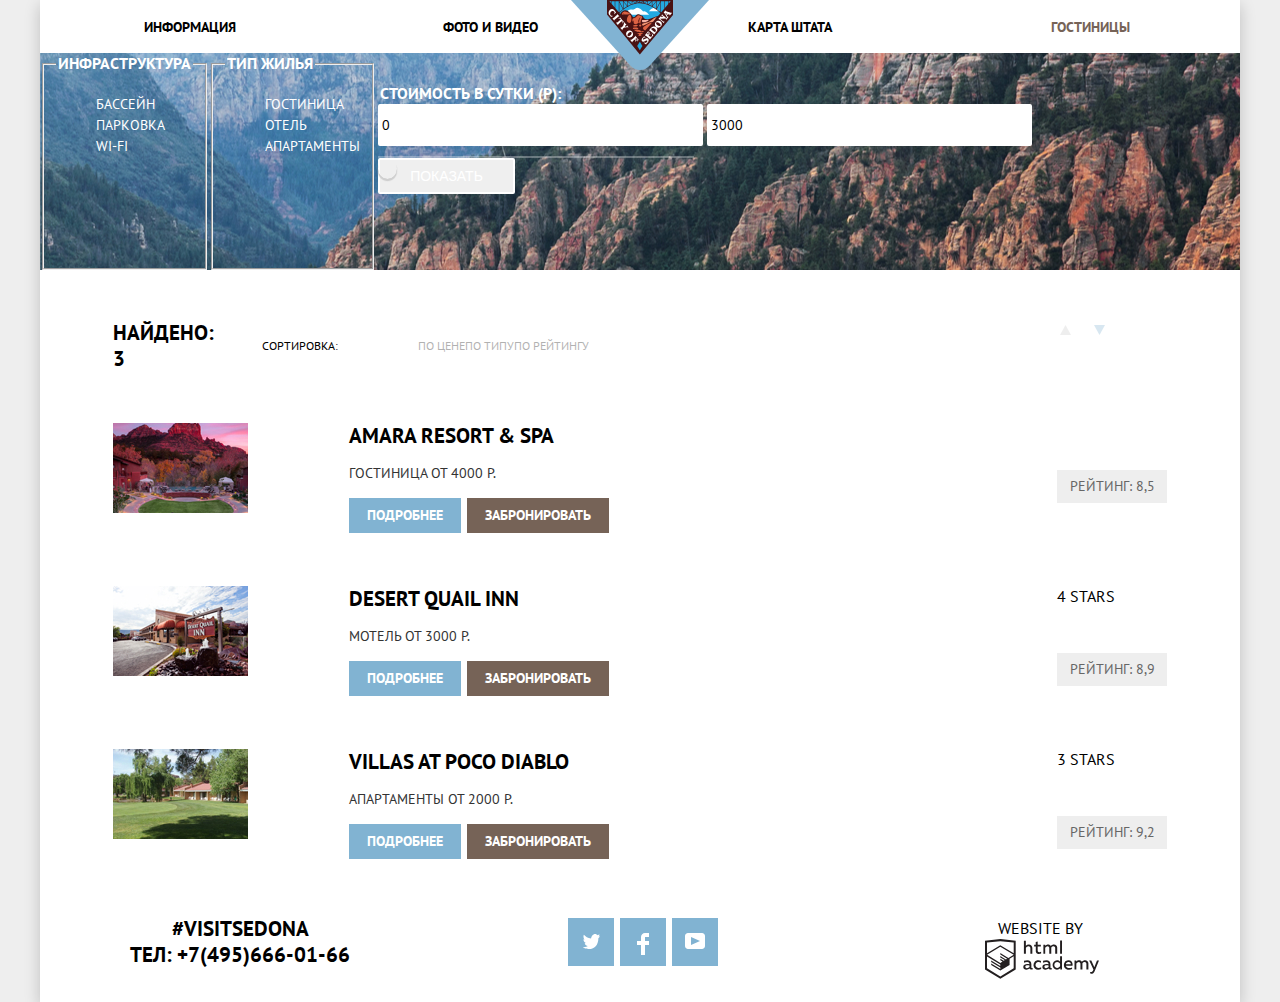
==== Catalog.html @ a042724f "изменения" ====
<!DOCTYPE html>
<html lang="ru" class="page">
  <head>
    <meta charset="utf-8">
    <title>HTML Academy: Седона</title>
    <link rel="stylesheet" href="https://fonts.googleapis.com/css2?family=PT+Sans:wght@400;700&;display=swap">
    <link rel="stylesheet" href="normalize.css">
    <link rel="stylesheet" href="css\style.css">
  </head>
  <body class="page-body">
    <div class="main-wrapper">
  <header class="main-header">
      <nav class="main-nav">
          <a href="index.html" class="main-header-logo">
              <img src="img/logos.svg" alt="Логотип городка Седона">
          </a>
          <ul class="site-nav">
              <li><a href="blank.html">Информация</a></li>
              <li><a href="blank.html">Фото и видео</a></li>
              <li><a href="blank.html">Карта штата</a></li>
              <li class="nav-active"><a href="blank.html">Гостиницы</a></li>
          </ul> 
      </nav>
  </header>
    <section>
        <h2 class="visually-hidden">Фильтр жилья</h2>
        <form class="filter" method="get" action="#">
        <fieldset>
            <legend>ИНФРАСТРУКТУРА</legend>
            <ul>
                <li class="filter-option filter-checkbox">
                    <input class="visually-hidden filter-input-checkbox filter-input" type="checkbox" name="pool" id="filter-pool" checked>
                    <label for="filter-pool">БАССЕЙН</label>
                </li>
                <li class="filter-option filter-checkbox">
                    <input class="visually-hidden filter-input-checkbox filter-input" type="checkbox" name="parking" id="filter-parking">
                    <label for="filter-parking">ПАРКОВКА</label>
                </li>
                <li class="filter-option filter-checkbox">
                    <input class="visually-hidden filter-input-checkbox filter-input" type="checkbox" name="wi-fi" id="filter-wi-fi">
                    <label for="filter-wi-fi">WI-FI</label>
                </li>
            </ul>
        </fieldset>
        <fieldset>  
            <legend>ТИП ЖИЛЬЯ</legend>
            <ul>
                <li class="filter-option filter-checkbox">
                    <input class="visually-hidden filter-input-checkbox filter-input" type="checkbox" name="inn" id="filter-inn" checked>
                    <label for="filter-inn">ГОСТИНИЦА</label>
                </li>
                <li class="filter-option filter-checkbox">
                    <input class="visually-hidden filter-input-checkbox filter-input" type="checkbox" name="hotel" id="filter-hotel" checked>
                    <label for="filter-hotel">ОТЕЛЬ</label>
                </li>
                <li class="filter-option filter-checkbox">
                    <input class="visually-hidden filter-input-checkbox filter-input" type="checkbox" name="apartment" id="filter-apartment" checked>
                    <label for="filter-apartment">АПАРТАМЕНТЫ</label>
                </li>
            </ul>
        </fieldset> 
        <fieldset class="filter-item">
            <legend>СТОИМОСТЬ В СУТКИ (Р):</legend>
            <div class="range-filter">
                <div class="price-controls">
                    <label class="min-price">
                         <input type="number" name="min-price" value="0">
                      </label>
                      <label class="max-price">
                         <input type="number" name="max-price" value="3000">
                      </label>
                </div>
                <div class="range-controls">
                    <div class="scale">
                        <div class="bar"></div>
                      </div>
                      <div class="toggle toggle-min" tabindex="0"></div>
                      <div class="toggle toggle-max" tabindex="0"></div>
                </div>
                <button type="button" class="show-button">Показать</button>
            </div>
        </fieldset> 
    </form>
    </section>
    <section class="catalog-section">
        <h2 class="visually-hidden">Список гостиниц</h2>
        <div class="sorted-header">
        <p class="result">Найдено: 3</p>
        <p class="sorted">Сортировка:</p>
            <div class="sorted-by"> 
                <ul>
                    <li class="sorted-active"><a href="#">По цене</a></li>
                    <li><a href="#">По типу</a></li>
                    <li><a href="#">По рейтингу</a></li>
                </ul>
            <div class="up-and-down">
                <a class="up" href="#">Стрелка вверх</a>
                <a class="down" href="#">Стрелка вниз</a>
            </div>
        </div>
    </div>
        <ul class="hotel-list">
            <li class="hotel-list-grid">
                <img src="img\amara.jpg" width="135" height="90" alt="Amara resort & SPA">
            <div class="search-result">
                <h3 class="hotel-name"><a href="hotels.html">Amara resort & SPA</a></h3>
                <p class="price">Гостиница от 4000 р.</p>
                <div class="more-book-buttons">
                <a class="more" href="#">Подробнее</a>
                <a class="book" href="#">Забронировать</a>
            </div>
            </div>
            <div class="raiting-flex">
                <div class="raiting-stars">
                    <span class="star"></span>
                    <span class="star"></span>
                    <span class="star"></span>
                    <span class="star"></span>
                    <span class="star"></span>
                </div>
                <p class="raiting">Рейтинг: 8,5</p>
            </div>
            </li>
            <li class="hotel-list-grid">
                <img class="img-of-hotel" src="img\desert.jpg" width="135" height="90" alt="Desert quail inn">
            <div class="search-result">
                <h3 class="hotel-name"><a href="hotels.html">Desert quail inn</a></h3>
                <p class="price">Мотель от 3000 р.</p>
                <div class="more-book-buttons">
                <a class="more" href="#">Подробнее</a>
                <a class="book" href="#">Забронировать</a>
            </div>
            </div>
            <div class="raiting-flex">
                <span>4 stars</span>
                <p class="raiting">Рейтинг: 8,9</p>
            </div>
            </li>
            <li class="hotel-list-grid">
                <img src="img\villas.jpg" width="135" height="90" alt="Villas at poco diablo">
            <div class="search-result">
                <h3 class="hotel-name"><a href="hotels.html">Villas at poco diablo</a></h3>
                <p class="price">Апартаменты от 2000 р.</p>
                <div class="more-book-buttons">
                <a class="more" href="#">Подробнее</a>
                <a class="book" href="#">Забронировать</a>
                </div>
            </div>
            
            <div class="raiting-flex">
                <span>3 stars</span>
                <p class="raiting">Рейтинг: 9,2</p>
            </div>
        </li>
        </ul>
    </section>
    <footer class="main-footer">
        <section class="footer-contacts">
            <p>#VISITSEDONA<br>
                ТЕЛ: <a href="tel:+74956660166">+7(495)666-01-66</a>
            </p>
        </section>
        <section class="footer-social">
            <ul class="social">
                <li class="social-icon">
                    <a class="social-button" href="#">
                        <span class="visually-hidden">Твиттер</span>
                        <svg width="17" height="17" viewBox="0 0 17 17" fill="none" xmlns="http://www.w3.org/2000/svg">
                            <path d="M10.95 1.14409C12.635 0.648089 13.934 1.41409 14.527 2.32309C15.2 2.09209 15.858 1.84209 16.538 1.61509C16.5249 2.30145 16.2117 2.94761 15.681 3.38309C16.366 3.55309 16.985 2.89209 16.985 2.89209C16.816 3.89209 15.979 4.68009 15.422 4.91609C15.191 11.6661 12.247 16.1331 5.34498 15.9981H4.89898C4.48898 15.9981 0.734977 15.5381 0.000976562 14.1111C2.27198 14.3071 3.89398 13.6891 4.69398 12.9341C3.73398 12.6341 2.01498 12.4571 1.71498 9.98409C2.06398 10.0901 2.27898 10.2121 2.90498 10.1031C1.70498 9.24709 0.373977 8.53009 0.447977 6.33009C0.732977 6.65809 1.51498 6.86609 1.78798 6.80209C1.08498 6.56109 -0.182023 3.44209 0.893977 1.85009C2.71198 3.70409 4.62898 5.45609 8.04598 5.62309C8.25398 3.33009 9.18298 1.79309 10.95 1.14409Z" fill="white"/>
                        </svg>
                    </a>
                </li>
                <li class="social-icon">
                    <a class="social-button" href="#">
                        <span class="visually-hidden">Фейсбук</span>
                        <svg width="12" height="22" viewBox="0 0 12 22" fill="none" xmlns="http://www.w3.org/2000/svg">
                            <path d="M12 4V0H8C5.79086 0 4 1.79086 4 4V8H0V12H4V22H8V12H12V8H8V4H12Z" fill="white"/>
                        </svg>
                    </a>
                </li>
                <li class="social-icon">
                    <a class="social-button" href="#">
                        <span class="visually-hidden">Ютуб</span>
                        <svg width="20" height="16" viewBox="0 0 20 16" fill="none" xmlns="http://www.w3.org/2000/svg">
                            <path fill-rule="evenodd" clip-rule="evenodd" d="M3 0H17C18.65 0 20 1.35 20 3V13C20 14.65 18.65 16 17 16H3C1.35 16 0 14.65 0 13V3C0 1.35 1.35 0 3 0ZM6.027 4.002V11.998L15.014 8L6.027 4.002Z" fill="white"/>
                        </svg>                            
                    </a>
                </li>
            </ul>
        </section>
        <section>
            <p class="footer-copyright">
                <div class="copyright-text">WEBSITE BY</div>
                <a class="copyright-button" href="https://htmlacademy.ru/intensive/htmlcss">
                    <span class="visually-hidden">HTML Academy</span>
                    <svg width="115" height="41" viewBox="0 0 115 41" fill="none" xmlns="http://www.w3.org/2000/svg">
                        <path fill-rule="evenodd" clip-rule="evenodd" d="M15.5197 1.05737H15.3509L0 2.71895V31.4945L15.3509 40.8382L30.7018 31.4945V2.71895L15.5197 1.05737ZM77.0183 2.62185H75.0876V15.7311H77.0183V2.62185ZM40.8619 2.63264V7.76843C41.6131 6.9864 42.6386 6.5436 43.7105 6.53843C44.6823 6.47908 45.6329 6.84495 46.3253 7.54479C47.0177 8.24462 47.3866 9.21244 47.3399 10.2068V15.7634H45.367V10.4658C45.4231 9.94897 45.2754 9.43059 44.9566 9.02553C44.6377 8.62047 44.174 8.36218 43.6683 8.3079H43.3518C42.3456 8.36979 41.4321 8.9295 40.9041 9.80764V15.7634H38.8995V2.63264H40.8619ZM77.0183 31.4837H75.2775V30.0595C74.4828 31.1353 73.23 31.7538 71.9119 31.7211C69.4751 31.5528 67.5825 29.4822 67.5825 26.9845C67.5825 24.4867 69.4751 22.4162 71.9119 22.2479C73.1195 22.2052 74.2818 22.7203 75.0771 23.6505V18.3205H77.0183V31.4837ZM47.0656 30.0595C47.263 30.0515 47.4583 30.0152 47.6459 29.9516V31.3866C47.2482 31.5404 46.826 31.6172 46.4009 31.6132C45.6482 31.6769 44.9394 31.2429 44.639 30.5342C43.7036 31.31 42.5302 31.7227 41.3261 31.6995C39.733 31.6995 38.256 30.804 38.256 28.9482C38.256 26.65 40.3661 25.9379 42.1702 25.9379C42.9402 25.9505 43.707 26.0408 44.4596 26.2076V25.884C44.4596 24.805 43.6578 23.9742 42.1491 23.9742C41.0585 23.9764 39.9804 24.2116 38.9839 24.6647V22.8305C40.0678 22.451 41.204 22.2506 42.3495 22.2371C44.8394 22.2371 46.3693 23.4455 46.3693 26.1753V29.4121C46.3546 29.5668 46.401 29.721 46.4981 29.8406C46.5951 29.9601 46.7349 30.035 46.8862 30.0487H47.0656V30.0595ZM40.2711 28.8403C40.298 29.229 40.4761 29.5905 40.7655 29.844C41.055 30.0974 41.4317 30.2217 41.8115 30.189H41.9275C42.8819 30.1906 43.7973 29.8022 44.4702 29.11V27.5779C43.842 27.4414 43.2026 27.3655 42.5605 27.3513C41.5055 27.3513 40.2817 27.7074 40.2817 28.8403H40.2711ZM56.0229 22.9384C55.1962 22.4632 54.2596 22.2246 53.3115 22.2479H52.9422C51.7332 22.2873 50.5891 22.8166 49.7619 23.7192C48.9347 24.6218 48.4923 25.8236 48.5321 27.06V27.5024C48.6957 30.0004 50.805 31.8921 53.2482 31.7318C54.2519 31.7555 55.2477 31.5452 56.1601 31.1168V29.2718C55.3769 29.7215 54.4945 29.9591 53.5963 29.9624C52.5199 30.0288 51.4963 29.4793 50.9385 28.5356C50.3806 27.5918 50.3806 26.4095 50.9385 25.4658C51.4963 24.522 52.5199 23.9725 53.5963 24.039C54.461 24.0357 55.3066 24.2989 56.0229 24.7942V22.9384ZM66.1514 30.0595C66.3488 30.0515 66.5441 30.0152 66.7317 29.9516V31.3866C66.334 31.5404 65.9118 31.6172 65.4867 31.6132C64.734 31.6769 64.0252 31.2429 63.7248 30.5342C62.7894 31.31 61.616 31.7227 60.4119 31.6995C58.8188 31.6995 57.3417 30.804 57.3417 28.9482C57.3417 26.65 59.4518 25.9379 61.256 25.9379C62.0259 25.9505 62.7928 26.0408 63.5454 26.2076V25.884C63.5454 24.805 62.7436 23.9742 61.2349 23.9742C60.1443 23.9764 59.0662 24.2116 58.0697 24.6647V22.8305C59.1536 22.451 60.2897 22.2506 61.4353 22.2371C63.9252 22.2371 65.455 23.4455 65.455 26.1753V29.4121C65.4404 29.5668 65.4868 29.721 65.5838 29.8406C65.6809 29.9601 65.8207 30.035 65.972 30.0487H66.1514V30.0595ZM59.855 29.8481C59.5632 29.5943 59.3837 29.2311 59.3569 28.8403H59.378C59.378 27.7074 60.5385 27.3513 61.6569 27.3513C62.299 27.3655 62.9383 27.4414 63.5665 27.5779V29.11C62.8937 29.8022 61.9782 30.1906 61.0239 30.189H60.9078C60.5263 30.2247 60.1469 30.1019 59.855 29.8481ZM69.3271 26.9305C69.3271 25.2859 70.6308 23.9526 72.239 23.9526L72.2601 24.0066C73.4742 24.0066 74.5742 24.7382 75.0665 25.8732V28.0311C74.5856 29.1871 73.4673 29.9296 72.239 29.9084C70.6308 29.9084 69.3271 28.5752 69.3271 26.9305ZM83.3486 22.2479C86.8408 22.2479 88.0541 25.1395 87.4844 27.7397H80.922C81.1436 29.3582 82.6839 30.0163 84.2876 30.0163C85.2509 30.0196 86.2027 29.8021 87.0729 29.3797V31.1061C86.0736 31.5421 84.9939 31.7519 83.9078 31.7211C81.2385 31.7211 78.8963 30.189 78.8963 26.9521C78.8362 25.7502 79.2482 24.5736 80.0408 23.6841C80.8334 22.7945 81.9408 22.2658 83.1165 22.2155H83.3486V22.2479ZM80.8693 26.1753C80.9704 24.8237 82.1216 23.8104 83.4436 23.9095H83.4858C84.1064 23.8531 84.7196 24.08 85.1612 24.5295C85.6028 24.979 85.8275 25.6051 85.7752 26.24H80.8693V26.1753ZM89.489 31.4621V22.4961H91.2298V23.575C91.9777 22.7197 93.041 22.2229 94.1628 22.2047C95.2951 22.1328 96.3712 22.7163 96.9482 23.7153C97.7407 22.8335 98.8477 22.3161 100.018 22.2803C100.952 22.2327 101.859 22.6011 102.507 23.2901C103.154 23.9792 103.478 24.9213 103.394 25.8732V31.4837H101.39V25.9271C101.437 25.4734 101.306 25.0191 101.024 24.6647C100.743 24.3104 100.336 24.0852 99.8917 24.039H99.6174C98.7512 24.0941 97.9525 24.536 97.4335 25.2474V31.4837H95.4289V25.9271C95.4728 25.47 95.3357 25.0139 95.0481 24.6611C94.7606 24.3082 94.3467 24.088 93.8991 24.0497H93.6881C92.7466 24.1344 91.8915 24.6449 91.3564 25.4416V31.5161H89.5312L89.489 31.4621ZM113.977 22.4745H111.972L109.324 29.2718L106.306 22.4853H104.196L108.417 31.5484L108.237 32.0016C107.72 33.3611 107.003 34.0516 106.053 34.0516C105.75 34.0548 105.447 34.0112 105.156 33.9221V35.6161C105.536 35.7125 105.926 35.7632 106.317 35.7671C107.646 35.7671 108.902 35.0226 109.851 32.6813L113.977 22.4745ZM52.689 6.78658V3.54974L50.7266 4.01369V6.73264H49.144V8.49132H50.7899V12.9905C50.7231 13.817 51.0244 14.6301 51.61 15.2038C52.1955 15.7775 53.0028 16.0505 53.8073 15.9468C54.5996 15.9535 55.3875 15.8259 56.139 15.5692V13.8429C55.5727 14.0781 54.9672 14.199 54.356 14.199C53.2165 14.199 52.689 13.8105 52.689 12.6237V8.5129H55.8541V6.78658H52.689ZM58.3862 15.7526V6.75421H60.1376V7.83316C60.8811 6.97655 61.9403 6.476 63.0601 6.45211C64.1624 6.38099 65.2146 6.93142 65.8032 7.88711C66.5958 7.00534 67.7028 6.48794 68.8734 6.45211C69.8138 6.41462 70.7233 6.79859 71.364 7.50353C72.0046 8.20846 72.3126 9.16418 72.2073 10.1205V15.7418H70.2028V10.1853C70.2499 9.73151 70.1184 9.27721 69.8373 8.92287C69.5561 8.56853 69.1485 8.34334 68.7046 8.29711H68.4619C67.5957 8.35228 66.797 8.7942 66.278 9.50553V15.7418H64.2734V10.1853C64.3206 9.73151 64.1891 9.27721 63.9079 8.92287C63.6268 8.56853 63.2191 8.34334 62.7752 8.29711H62.5326C61.5911 8.38181 60.736 8.89229 60.2009 9.68895V15.7634H58.3862V15.7526ZM28.6972 30.3033L28.7078 30.2968L28.6972 30.3184V30.3033ZM28.6972 18.3205V30.3033L15.3509 38.4321L2.00459 30.3184V18.5147L15.2876 26.6068V28.0311L6.18257 22.5284V23.9418L15.3404 29.5632V31.0629L6.19312 25.4955V26.9521L15.3509 32.5734L24.5826 26.9197V20.8129L28.6972 18.3205ZM28.7078 16.7776L25.0362 18.9355L23.3482 20.0145L15.3087 15.0837V16.4971L22.156 20.7266L22.0083 20.8237L20.9532 21.4063L15.2876 17.9537V19.3995L19.761 22.1184L18.706 22.8413L15.3298 20.7913V22.2047L17.5454 23.5426L15.2982 24.9021L2.11009 16.864L15.3087 8.72869L28.7078 16.7776ZM15.2876 7.27211L28.7078 15.3534V4.56395L15.3615 3.12895L2.01514 4.56395V15.3534L15.2876 7.27211Z" fill="#231F20"/>
                    </svg> 
                </a>
            </p>
        </section>
    </footer>
    </div>
</div>
 </body>
</html>
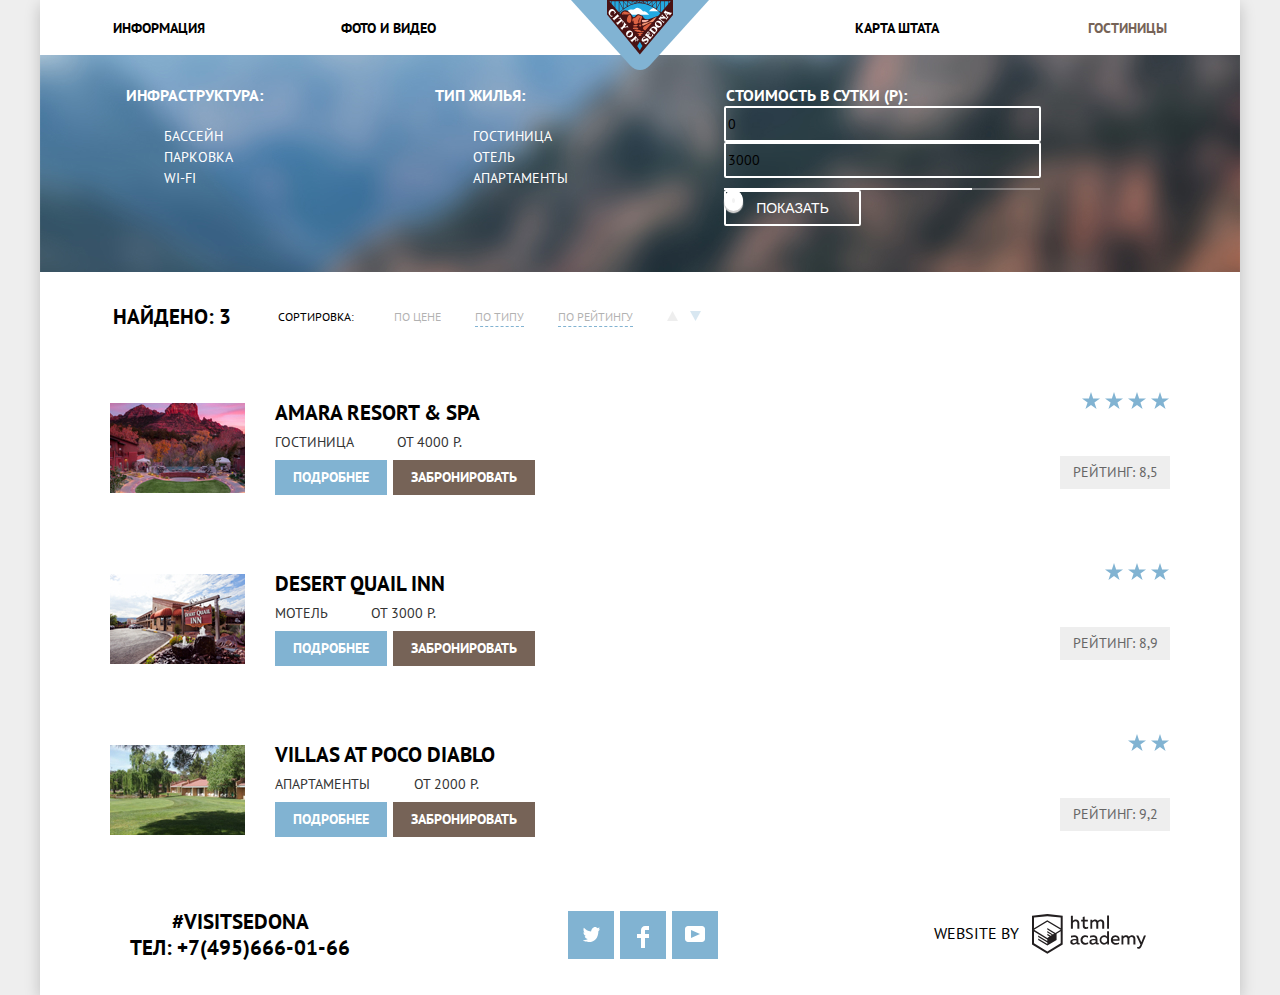
==== commit 146bca11: "homework" ====
--- a/Catalog.html
+++ b/Catalog.html
@@ -15,10 +15,10 @@
               <img src="img/logos.svg" alt="Логотип городка Седона">
           </a>
           <ul class="site-nav">
-              <li><a href="blank.html">Информация</a></li>
-              <li><a href="blank.html">Фото и видео</a></li>
-              <li><a href="blank.html">Карта штата</a></li>
-              <li class="nav-active"><a href="blank.html">Гостиницы</a></li>
+              <li class="nav-left"><a href="blank.html">Информация</a></li>
+              <li class="nav-left"><a href="blank.html">Фото и видео</a></li>
+              <li class="nav-right nav-state-map"><a href="blank.html">Карта штата</a></li>
+              <li class="nav-active nav-right"><a href="blank.html">Гостиницы</a></li>
           </ul> 
       </nav>
   </header>
@@ -26,7 +26,7 @@
         <h2 class="visually-hidden">Фильтр жилья</h2>
         <form class="filter" method="get" action="#">
         <fieldset>
-            <legend>ИНФРАСТРУКТУРА</legend>
+            <legend>ИНФРАСТРУКТУРА:</legend>
             <ul>
                 <li class="filter-option filter-checkbox">
                     <input class="visually-hidden filter-input-checkbox filter-input" type="checkbox" name="pool" id="filter-pool" checked>
@@ -43,7 +43,7 @@
             </ul>
         </fieldset>
         <fieldset>  
-            <legend>ТИП ЖИЛЬЯ</legend>
+            <legend>ТИП ЖИЛЬЯ:</legend>
             <ul>
                 <li class="filter-option filter-checkbox">
                     <input class="visually-hidden filter-input-checkbox filter-input" type="checkbox" name="inn" id="filter-inn" checked>
@@ -90,12 +90,23 @@
             <div class="sorted-by"> 
                 <ul>
                     <li class="sorted-active"><a href="#">По цене</a></li>
-                    <li><a href="#">По типу</a></li>
-                    <li><a href="#">По рейтингу</a></li>
+                    <li class="sorted-inactive"><a href="#">По типу</a></li>
+                    <li class="sorted-inactive"><a href="#">По рейтингу</a></li>
                 </ul>
             <div class="up-and-down">
-                <a class="up" href="#">Стрелка вверх</a>
-                <a class="down" href="#">Стрелка вниз</a>
+                <a class="up" href="#">
+                    <span class="visually-hidden">Стрелка вверх</span>
+                    <svg width="11" height="10" viewBox="0 0 11 10" fill="none" xmlns="http://www.w3.org/2000/svg">
+                        <path d="M5.5 0L0 10H11L5.5 0Z" fill="#CACACA"/>
+                        </svg>
+                </a>
+                <a class="down" href="#">
+                    <span class="visually-hidden">Стрелка вниз</span>
+                    <svg width="11" height="10" viewBox="0 0 11 10" fill="none" xmlns="http://www.w3.org/2000/svg">
+                        <path d="M5.5 10L0 0H11" fill="#81B3D2"/>
+                        </svg>
+                        
+                </a>
             </div>
         </div>
     </div>
@@ -104,7 +115,7 @@
                 <img src="img\amara.jpg" width="135" height="90" alt="Amara resort & SPA">
             <div class="search-result">
                 <h3 class="hotel-name"><a href="hotels.html">Amara resort & SPA</a></h3>
-                <p class="price">Гостиница от 4000 р.</p>
+                <p class="price">Гостиница <span class="price-from">от 4000 р.</span></p>
                 <div class="more-book-buttons">
                 <a class="more" href="#">Подробнее</a>
                 <a class="book" href="#">Забронировать</a>
@@ -112,7 +123,6 @@
             </div>
             <div class="raiting-flex">
                 <div class="raiting-stars">
-                    <span class="star"></span>
                     <span class="star"></span>
                     <span class="star"></span>
                     <span class="star"></span>
@@ -125,14 +135,18 @@
                 <img class="img-of-hotel" src="img\desert.jpg" width="135" height="90" alt="Desert quail inn">
             <div class="search-result">
                 <h3 class="hotel-name"><a href="hotels.html">Desert quail inn</a></h3>
-                <p class="price">Мотель от 3000 р.</p>
+                <p class="price">Мотель <span class="price-from">от 3000 р.</span></p>
                 <div class="more-book-buttons">
                 <a class="more" href="#">Подробнее</a>
                 <a class="book" href="#">Забронировать</a>
             </div>
             </div>
             <div class="raiting-flex">
-                <span>4 stars</span>
+                <div class="raiting-stars">
+                    <span class="star"></span>
+                    <span class="star"></span>
+                    <span class="star"></span>
+                </div>
                 <p class="raiting">Рейтинг: 8,9</p>
             </div>
             </li>
@@ -140,15 +154,17 @@
                 <img src="img\villas.jpg" width="135" height="90" alt="Villas at poco diablo">
             <div class="search-result">
                 <h3 class="hotel-name"><a href="hotels.html">Villas at poco diablo</a></h3>
-                <p class="price">Апартаменты от 2000 р.</p>
+                <p class="price">Апартаменты <span class="price-from">от 2000 р.</span></p>
                 <div class="more-book-buttons">
                 <a class="more" href="#">Подробнее</a>
                 <a class="book" href="#">Забронировать</a>
                 </div>
             </div>
-            
             <div class="raiting-flex">
-                <span>3 stars</span>
+                <div class="raiting-stars">
+                    <span class="star"></span>
+                    <span class="star"></span>
+                </div>
                 <p class="raiting">Рейтинг: 9,2</p>
             </div>
         </li>
@@ -189,7 +205,7 @@
             </ul>
         </section>
         <section>
-            <p class="footer-copyright">
+            <span class="footer-copyright">
                 <div class="copyright-text">WEBSITE BY</div>
                 <a class="copyright-button" href="https://htmlacademy.ru/intensive/htmlcss">
                     <span class="visually-hidden">HTML Academy</span>
@@ -197,7 +213,7 @@
                         <path fill-rule="evenodd" clip-rule="evenodd" d="M15.5197 1.05737H15.3509L0 2.71895V31.4945L15.3509 40.8382L30.7018 31.4945V2.71895L15.5197 1.05737ZM77.0183 2.62185H75.0876V15.7311H77.0183V2.62185ZM40.8619 2.63264V7.76843C41.6131 6.9864 42.6386 6.5436 43.7105 6.53843C44.6823 6.47908 45.6329 6.84495 46.3253 7.54479C47.0177 8.24462 47.3866 9.21244 47.3399 10.2068V15.7634H45.367V10.4658C45.4231 9.94897 45.2754 9.43059 44.9566 9.02553C44.6377 8.62047 44.174 8.36218 43.6683 8.3079H43.3518C42.3456 8.36979 41.4321 8.9295 40.9041 9.80764V15.7634H38.8995V2.63264H40.8619ZM77.0183 31.4837H75.2775V30.0595C74.4828 31.1353 73.23 31.7538 71.9119 31.7211C69.4751 31.5528 67.5825 29.4822 67.5825 26.9845C67.5825 24.4867 69.4751 22.4162 71.9119 22.2479C73.1195 22.2052 74.2818 22.7203 75.0771 23.6505V18.3205H77.0183V31.4837ZM47.0656 30.0595C47.263 30.0515 47.4583 30.0152 47.6459 29.9516V31.3866C47.2482 31.5404 46.826 31.6172 46.4009 31.6132C45.6482 31.6769 44.9394 31.2429 44.639 30.5342C43.7036 31.31 42.5302 31.7227 41.3261 31.6995C39.733 31.6995 38.256 30.804 38.256 28.9482C38.256 26.65 40.3661 25.9379 42.1702 25.9379C42.9402 25.9505 43.707 26.0408 44.4596 26.2076V25.884C44.4596 24.805 43.6578 23.9742 42.1491 23.9742C41.0585 23.9764 39.9804 24.2116 38.9839 24.6647V22.8305C40.0678 22.451 41.204 22.2506 42.3495 22.2371C44.8394 22.2371 46.3693 23.4455 46.3693 26.1753V29.4121C46.3546 29.5668 46.401 29.721 46.4981 29.8406C46.5951 29.9601 46.7349 30.035 46.8862 30.0487H47.0656V30.0595ZM40.2711 28.8403C40.298 29.229 40.4761 29.5905 40.7655 29.844C41.055 30.0974 41.4317 30.2217 41.8115 30.189H41.9275C42.8819 30.1906 43.7973 29.8022 44.4702 29.11V27.5779C43.842 27.4414 43.2026 27.3655 42.5605 27.3513C41.5055 27.3513 40.2817 27.7074 40.2817 28.8403H40.2711ZM56.0229 22.9384C55.1962 22.4632 54.2596 22.2246 53.3115 22.2479H52.9422C51.7332 22.2873 50.5891 22.8166 49.7619 23.7192C48.9347 24.6218 48.4923 25.8236 48.5321 27.06V27.5024C48.6957 30.0004 50.805 31.8921 53.2482 31.7318C54.2519 31.7555 55.2477 31.5452 56.1601 31.1168V29.2718C55.3769 29.7215 54.4945 29.9591 53.5963 29.9624C52.5199 30.0288 51.4963 29.4793 50.9385 28.5356C50.3806 27.5918 50.3806 26.4095 50.9385 25.4658C51.4963 24.522 52.5199 23.9725 53.5963 24.039C54.461 24.0357 55.3066 24.2989 56.0229 24.7942V22.9384ZM66.1514 30.0595C66.3488 30.0515 66.5441 30.0152 66.7317 29.9516V31.3866C66.334 31.5404 65.9118 31.6172 65.4867 31.6132C64.734 31.6769 64.0252 31.2429 63.7248 30.5342C62.7894 31.31 61.616 31.7227 60.4119 31.6995C58.8188 31.6995 57.3417 30.804 57.3417 28.9482C57.3417 26.65 59.4518 25.9379 61.256 25.9379C62.0259 25.9505 62.7928 26.0408 63.5454 26.2076V25.884C63.5454 24.805 62.7436 23.9742 61.2349 23.9742C60.1443 23.9764 59.0662 24.2116 58.0697 24.6647V22.8305C59.1536 22.451 60.2897 22.2506 61.4353 22.2371C63.9252 22.2371 65.455 23.4455 65.455 26.1753V29.4121C65.4404 29.5668 65.4868 29.721 65.5838 29.8406C65.6809 29.9601 65.8207 30.035 65.972 30.0487H66.1514V30.0595ZM59.855 29.8481C59.5632 29.5943 59.3837 29.2311 59.3569 28.8403H59.378C59.378 27.7074 60.5385 27.3513 61.6569 27.3513C62.299 27.3655 62.9383 27.4414 63.5665 27.5779V29.11C62.8937 29.8022 61.9782 30.1906 61.0239 30.189H60.9078C60.5263 30.2247 60.1469 30.1019 59.855 29.8481ZM69.3271 26.9305C69.3271 25.2859 70.6308 23.9526 72.239 23.9526L72.2601 24.0066C73.4742 24.0066 74.5742 24.7382 75.0665 25.8732V28.0311C74.5856 29.1871 73.4673 29.9296 72.239 29.9084C70.6308 29.9084 69.3271 28.5752 69.3271 26.9305ZM83.3486 22.2479C86.8408 22.2479 88.0541 25.1395 87.4844 27.7397H80.922C81.1436 29.3582 82.6839 30.0163 84.2876 30.0163C85.2509 30.0196 86.2027 29.8021 87.0729 29.3797V31.1061C86.0736 31.5421 84.9939 31.7519 83.9078 31.7211C81.2385 31.7211 78.8963 30.189 78.8963 26.9521C78.8362 25.7502 79.2482 24.5736 80.0408 23.6841C80.8334 22.7945 81.9408 22.2658 83.1165 22.2155H83.3486V22.2479ZM80.8693 26.1753C80.9704 24.8237 82.1216 23.8104 83.4436 23.9095H83.4858C84.1064 23.8531 84.7196 24.08 85.1612 24.5295C85.6028 24.979 85.8275 25.6051 85.7752 26.24H80.8693V26.1753ZM89.489 31.4621V22.4961H91.2298V23.575C91.9777 22.7197 93.041 22.2229 94.1628 22.2047C95.2951 22.1328 96.3712 22.7163 96.9482 23.7153C97.7407 22.8335 98.8477 22.3161 100.018 22.2803C100.952 22.2327 101.859 22.6011 102.507 23.2901C103.154 23.9792 103.478 24.9213 103.394 25.8732V31.4837H101.39V25.9271C101.437 25.4734 101.306 25.0191 101.024 24.6647C100.743 24.3104 100.336 24.0852 99.8917 24.039H99.6174C98.7512 24.0941 97.9525 24.536 97.4335 25.2474V31.4837H95.4289V25.9271C95.4728 25.47 95.3357 25.0139 95.0481 24.6611C94.7606 24.3082 94.3467 24.088 93.8991 24.0497H93.6881C92.7466 24.1344 91.8915 24.6449 91.3564 25.4416V31.5161H89.5312L89.489 31.4621ZM113.977 22.4745H111.972L109.324 29.2718L106.306 22.4853H104.196L108.417 31.5484L108.237 32.0016C107.72 33.3611 107.003 34.0516 106.053 34.0516C105.75 34.0548 105.447 34.0112 105.156 33.9221V35.6161C105.536 35.7125 105.926 35.7632 106.317 35.7671C107.646 35.7671 108.902 35.0226 109.851 32.6813L113.977 22.4745ZM52.689 6.78658V3.54974L50.7266 4.01369V6.73264H49.144V8.49132H50.7899V12.9905C50.7231 13.817 51.0244 14.6301 51.61 15.2038C52.1955 15.7775 53.0028 16.0505 53.8073 15.9468C54.5996 15.9535 55.3875 15.8259 56.139 15.5692V13.8429C55.5727 14.0781 54.9672 14.199 54.356 14.199C53.2165 14.199 52.689 13.8105 52.689 12.6237V8.5129H55.8541V6.78658H52.689ZM58.3862 15.7526V6.75421H60.1376V7.83316C60.8811 6.97655 61.9403 6.476 63.0601 6.45211C64.1624 6.38099 65.2146 6.93142 65.8032 7.88711C66.5958 7.00534 67.7028 6.48794 68.8734 6.45211C69.8138 6.41462 70.7233 6.79859 71.364 7.50353C72.0046 8.20846 72.3126 9.16418 72.2073 10.1205V15.7418H70.2028V10.1853C70.2499 9.73151 70.1184 9.27721 69.8373 8.92287C69.5561 8.56853 69.1485 8.34334 68.7046 8.29711H68.4619C67.5957 8.35228 66.797 8.7942 66.278 9.50553V15.7418H64.2734V10.1853C64.3206 9.73151 64.1891 9.27721 63.9079 8.92287C63.6268 8.56853 63.2191 8.34334 62.7752 8.29711H62.5326C61.5911 8.38181 60.736 8.89229 60.2009 9.68895V15.7634H58.3862V15.7526ZM28.6972 30.3033L28.7078 30.2968L28.6972 30.3184V30.3033ZM28.6972 18.3205V30.3033L15.3509 38.4321L2.00459 30.3184V18.5147L15.2876 26.6068V28.0311L6.18257 22.5284V23.9418L15.3404 29.5632V31.0629L6.19312 25.4955V26.9521L15.3509 32.5734L24.5826 26.9197V20.8129L28.6972 18.3205ZM28.7078 16.7776L25.0362 18.9355L23.3482 20.0145L15.3087 15.0837V16.4971L22.156 20.7266L22.0083 20.8237L20.9532 21.4063L15.2876 17.9537V19.3995L19.761 22.1184L18.706 22.8413L15.3298 20.7913V22.2047L17.5454 23.5426L15.2982 24.9021L2.11009 16.864L15.3087 8.72869L28.7078 16.7776ZM15.2876 7.27211L28.7078 15.3534V4.56395L15.3615 3.12895L2.01514 4.56395V15.3534L15.2876 7.27211Z" fill="#231F20"/>
                     </svg> 
                 </a>
-            </p>
+            </span>
         </section>
     </footer>
     </div>
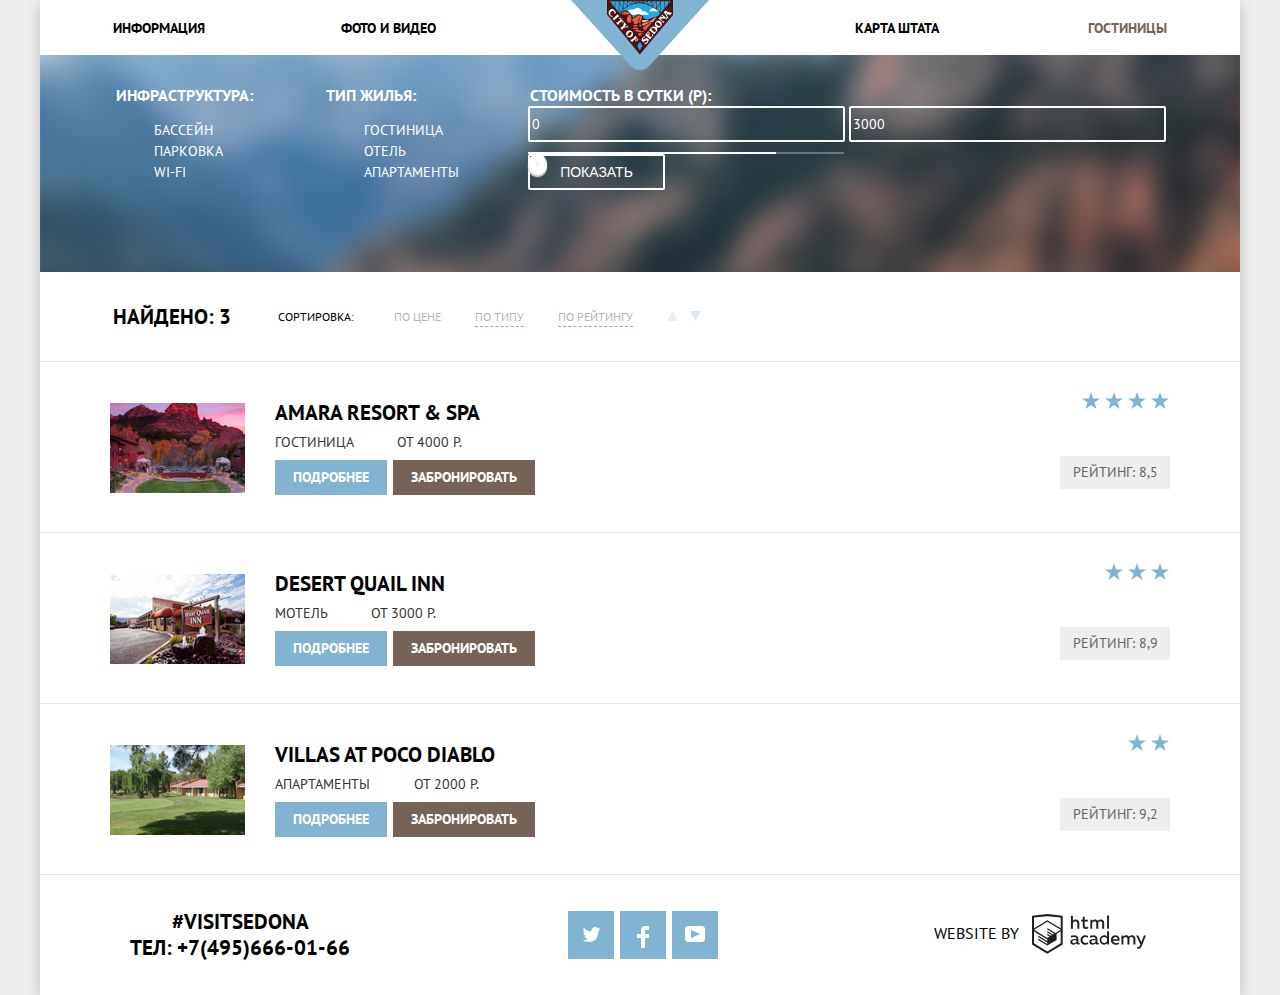
==== commit 9dd75caa: "homework" ====
--- a/Catalog.html
+++ b/Catalog.html
@@ -85,31 +85,30 @@
     <section class="catalog-section">
         <h2 class="visually-hidden">Список гостиниц</h2>
         <div class="sorted-header">
-        <p class="result">Найдено: 3</p>
-        <p class="sorted">Сортировка:</p>
+            <p class="result">Найдено: 3</p>
+            <p class="sorted">Сортировка:</p>
             <div class="sorted-by"> 
                 <ul>
                     <li class="sorted-active"><a href="#">По цене</a></li>
                     <li class="sorted-inactive"><a href="#">По типу</a></li>
                     <li class="sorted-inactive"><a href="#">По рейтингу</a></li>
                 </ul>
-            <div class="up-and-down">
-                <a class="up" href="#">
-                    <span class="visually-hidden">Стрелка вверх</span>
-                    <svg width="11" height="10" viewBox="0 0 11 10" fill="none" xmlns="http://www.w3.org/2000/svg">
+                <div class="up-and-down">
+                    <a class="up" href="#">
+                        <span class="visually-hidden">Стрелка вверх</span>
+                        <svg width="11" height="10" viewBox="0 0 11 10" fill="none" xmlns="http://www.w3.org/2000/svg">
                         <path d="M5.5 0L0 10H11L5.5 0Z" fill="#CACACA"/>
                         </svg>
-                </a>
-                <a class="down" href="#">
-                    <span class="visually-hidden">Стрелка вниз</span>
-                    <svg width="11" height="10" viewBox="0 0 11 10" fill="none" xmlns="http://www.w3.org/2000/svg">
+                    </a>
+                    <a class="down" href="#">
+                        <span class="visually-hidden">Стрелка вниз</span>
+                        <svg width="11" height="10" viewBox="0 0 11 10" fill="none" xmlns="http://www.w3.org/2000/svg">
                         <path d="M5.5 10L0 0H11" fill="#81B3D2"/>
-                        </svg>
-                        
-                </a>
+                        </svg>                        
+                    </a>
+                </div>
             </div>
         </div>
-    </div>
         <ul class="hotel-list">
             <li class="hotel-list-grid">
                 <img src="img\amara.jpg" width="135" height="90" alt="Amara resort & SPA">
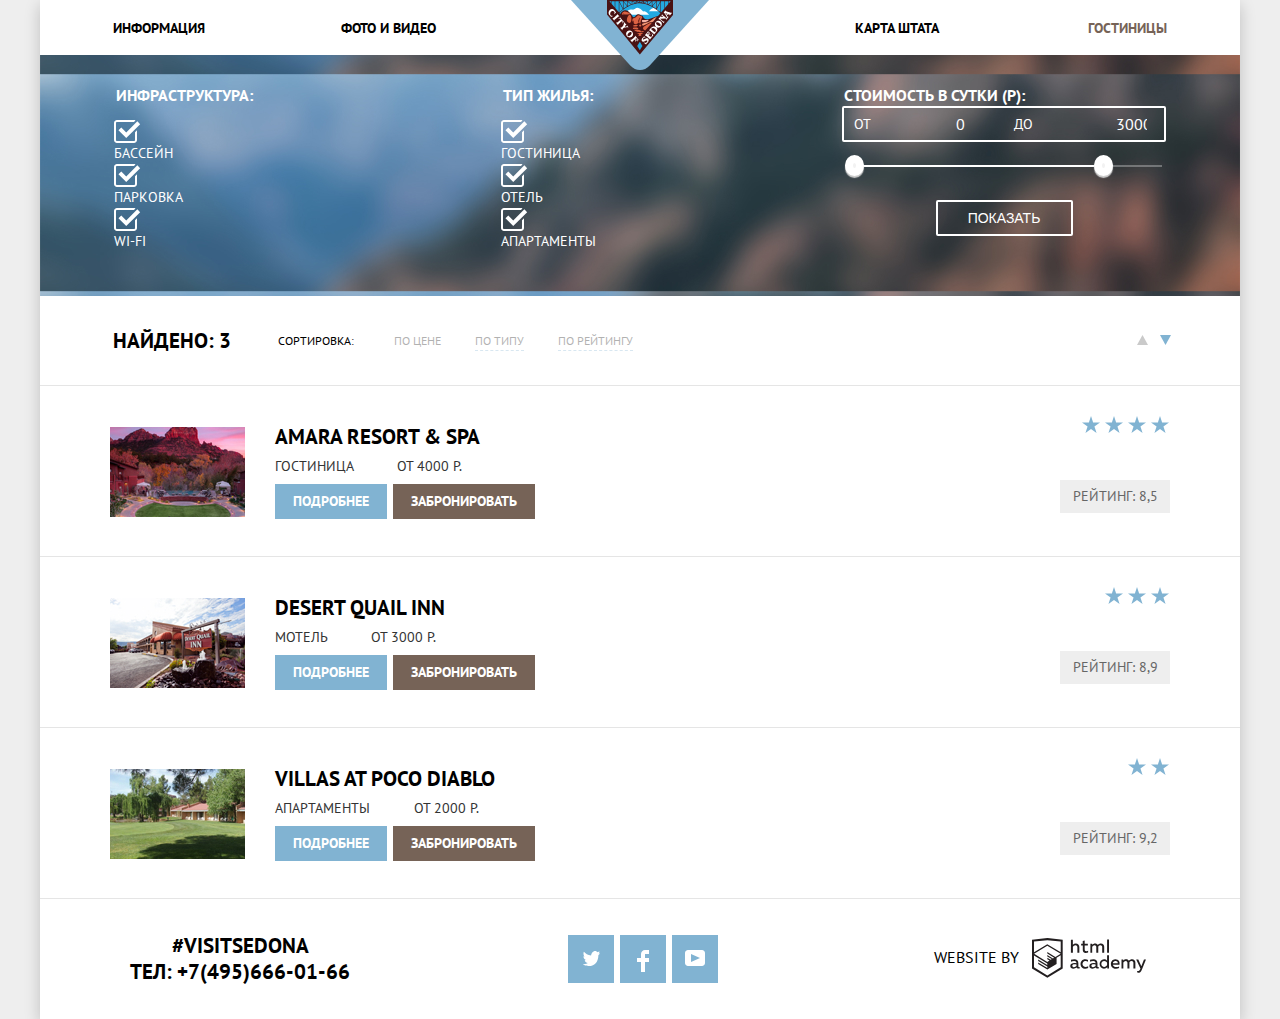
==== commit 12317d35: "hw" ====
--- a/Catalog.html
+++ b/Catalog.html
@@ -26,15 +26,15 @@
         <h2 class="visually-hidden">Фильтр жилья</h2>
         <form class="filter" method="get" action="#">
         <fieldset>
-            <legend>ИНФРАСТРУКТУРА:</legend>
+            <legend>инфраструктура:</legend>
             <ul>
                 <li class="filter-option filter-checkbox">
                     <input class="visually-hidden filter-input-checkbox filter-input" type="checkbox" name="pool" id="filter-pool" checked>
-                    <label for="filter-pool">БАССЕЙН</label>
+                    <label for="filter-pool">бассейн</label>
                 </li>
                 <li class="filter-option filter-checkbox">
                     <input class="visually-hidden filter-input-checkbox filter-input" type="checkbox" name="parking" id="filter-parking">
-                    <label for="filter-parking">ПАРКОВКА</label>
+                    <label for="filter-parking">парковка</label>
                 </li>
                 <li class="filter-option filter-checkbox">
                     <input class="visually-hidden filter-input-checkbox filter-input" type="checkbox" name="wi-fi" id="filter-wi-fi">
@@ -47,35 +47,33 @@
             <ul>
                 <li class="filter-option filter-checkbox">
                     <input class="visually-hidden filter-input-checkbox filter-input" type="checkbox" name="inn" id="filter-inn" checked>
-                    <label for="filter-inn">ГОСТИНИЦА</label>
+                    <label for="filter-inn">гостиница</label>
                 </li>
                 <li class="filter-option filter-checkbox">
                     <input class="visually-hidden filter-input-checkbox filter-input" type="checkbox" name="hotel" id="filter-hotel" checked>
-                    <label for="filter-hotel">ОТЕЛЬ</label>
+                    <label for="filter-hotel">отель</label>
                 </li>
                 <li class="filter-option filter-checkbox">
                     <input class="visually-hidden filter-input-checkbox filter-input" type="checkbox" name="apartment" id="filter-apartment" checked>
-                    <label for="filter-apartment">АПАРТАМЕНТЫ</label>
+                    <label for="filter-apartment">Апартаменты</label>
                 </li>
             </ul>
         </fieldset> 
         <fieldset class="filter-item">
-            <legend>СТОИМОСТЬ В СУТКИ (Р):</legend>
+            <legend>стоимость в сутки (р):</legend>
             <div class="range-filter">
                 <div class="price-controls">
-                    <label class="min-price">
-                         <input type="number" name="min-price" value="0">
-                      </label>
-                      <label class="max-price">
-                         <input type="number" name="max-price" value="3000">
-                      </label>
+                    <label class="min-price">от</label>
+                    <input type="number" name="min-price" value="0">
+                    <label class="max-price">до</label>
+                    <input type="number" name="max-price" value="3000">
                 </div>
                 <div class="range-controls">
                     <div class="scale">
                         <div class="bar"></div>
-                      </div>
-                      <div class="toggle toggle-min" tabindex="0"></div>
-                      <div class="toggle toggle-max" tabindex="0"></div>
+                    </div>
+                    <div class="toggle toggle-min" tabindex="0"></div>
+                    <div class="toggle toggle-max" tabindex="0"></div>
                 </div>
                 <button type="button" class="show-button">Показать</button>
             </div>
@@ -97,13 +95,13 @@
                     <a class="up" href="#">
                         <span class="visually-hidden">Стрелка вверх</span>
                         <svg width="11" height="10" viewBox="0 0 11 10" fill="none" xmlns="http://www.w3.org/2000/svg">
-                        <path d="M5.5 0L0 10H11L5.5 0Z" fill="#CACACA"/>
+                            <path d="M5.5 0L0 10H11L5.5 0Z" fill="#CACACA"/>
                         </svg>
                     </a>
                     <a class="down" href="#">
                         <span class="visually-hidden">Стрелка вниз</span>
                         <svg width="11" height="10" viewBox="0 0 11 10" fill="none" xmlns="http://www.w3.org/2000/svg">
-                        <path d="M5.5 10L0 0H11" fill="#81B3D2"/>
+                            <path d="M5.5 10L0 0H11" fill="#81B3D2"/>
                         </svg>                        
                     </a>
                 </div>
@@ -112,23 +110,23 @@
         <ul class="hotel-list">
             <li class="hotel-list-grid">
                 <img src="img\amara.jpg" width="135" height="90" alt="Amara resort & SPA">
-            <div class="search-result">
-                <h3 class="hotel-name"><a href="hotels.html">Amara resort & SPA</a></h3>
-                <p class="price">Гостиница <span class="price-from">от 4000 р.</span></p>
-                <div class="more-book-buttons">
-                <a class="more" href="#">Подробнее</a>
-                <a class="book" href="#">Забронировать</a>
-            </div>
-            </div>
-            <div class="raiting-flex">
-                <div class="raiting-stars">
-                    <span class="star"></span>
-                    <span class="star"></span>
-                    <span class="star"></span>
-                    <span class="star"></span>
-                </div>
+                <div class="search-result">
+                    <h3 class="hotel-name"><a href="hotels.html">Amara resort & SPA</a></h3>
+                    <p class="price">Гостиница <span class="price-from">от 4000 р.</span></p>
+                    <div class="more-book-buttons">
+                        <a class="more" href="#">Подробнее</a>
+                        <a class="book" href="#">Забронировать</a>
+                    </div>
+                </div>
+                <div class="raiting-flex">
+                    <div class="raiting-stars">
+                        <span class="star"></span>
+                        <span class="star"></span>
+                        <span class="star"></span>
+                        <span class="star"></span>
+                    </div>
                 <p class="raiting">Рейтинг: 8,5</p>
-            </div>
+                </div>
             </li>
             <li class="hotel-list-grid">
                 <img class="img-of-hotel" src="img\desert.jpg" width="135" height="90" alt="Desert quail inn">
@@ -136,9 +134,9 @@
                 <h3 class="hotel-name"><a href="hotels.html">Desert quail inn</a></h3>
                 <p class="price">Мотель <span class="price-from">от 3000 р.</span></p>
                 <div class="more-book-buttons">
-                <a class="more" href="#">Подробнее</a>
-                <a class="book" href="#">Забронировать</a>
-            </div>
+                    <a class="more" href="#">Подробнее</a>
+                    <a class="book" href="#">Забронировать</a>
+                </div>
             </div>
             <div class="raiting-flex">
                 <div class="raiting-stars">
@@ -151,22 +149,22 @@
             </li>
             <li class="hotel-list-grid">
                 <img src="img\villas.jpg" width="135" height="90" alt="Villas at poco diablo">
-            <div class="search-result">
-                <h3 class="hotel-name"><a href="hotels.html">Villas at poco diablo</a></h3>
-                <p class="price">Апартаменты <span class="price-from">от 2000 р.</span></p>
-                <div class="more-book-buttons">
-                <a class="more" href="#">Подробнее</a>
-                <a class="book" href="#">Забронировать</a>
-                </div>
-            </div>
-            <div class="raiting-flex">
-                <div class="raiting-stars">
-                    <span class="star"></span>
-                    <span class="star"></span>
-                </div>
-                <p class="raiting">Рейтинг: 9,2</p>
-            </div>
-        </li>
+                <div class="search-result">
+                    <h3 class="hotel-name"><a href="hotels.html">Villas at poco diablo</a></h3>
+                    <p class="price">Апартаменты <span class="price-from">от 2000 р.</span></p>
+                    <div class="more-book-buttons">
+                        <a class="more" href="#">Подробнее</a>
+                        <a class="book" href="#">Забронировать</a>
+                    </div>
+                </div>
+                <div class="raiting-flex">
+                    <div class="raiting-stars">
+                        <span class="star"></span>
+                        <span class="star"></span>
+                    </div>
+                    <p class="raiting">Рейтинг: 9,2</p>
+                </div>
+            </li>
         </ul>
     </section>
     <footer class="main-footer">
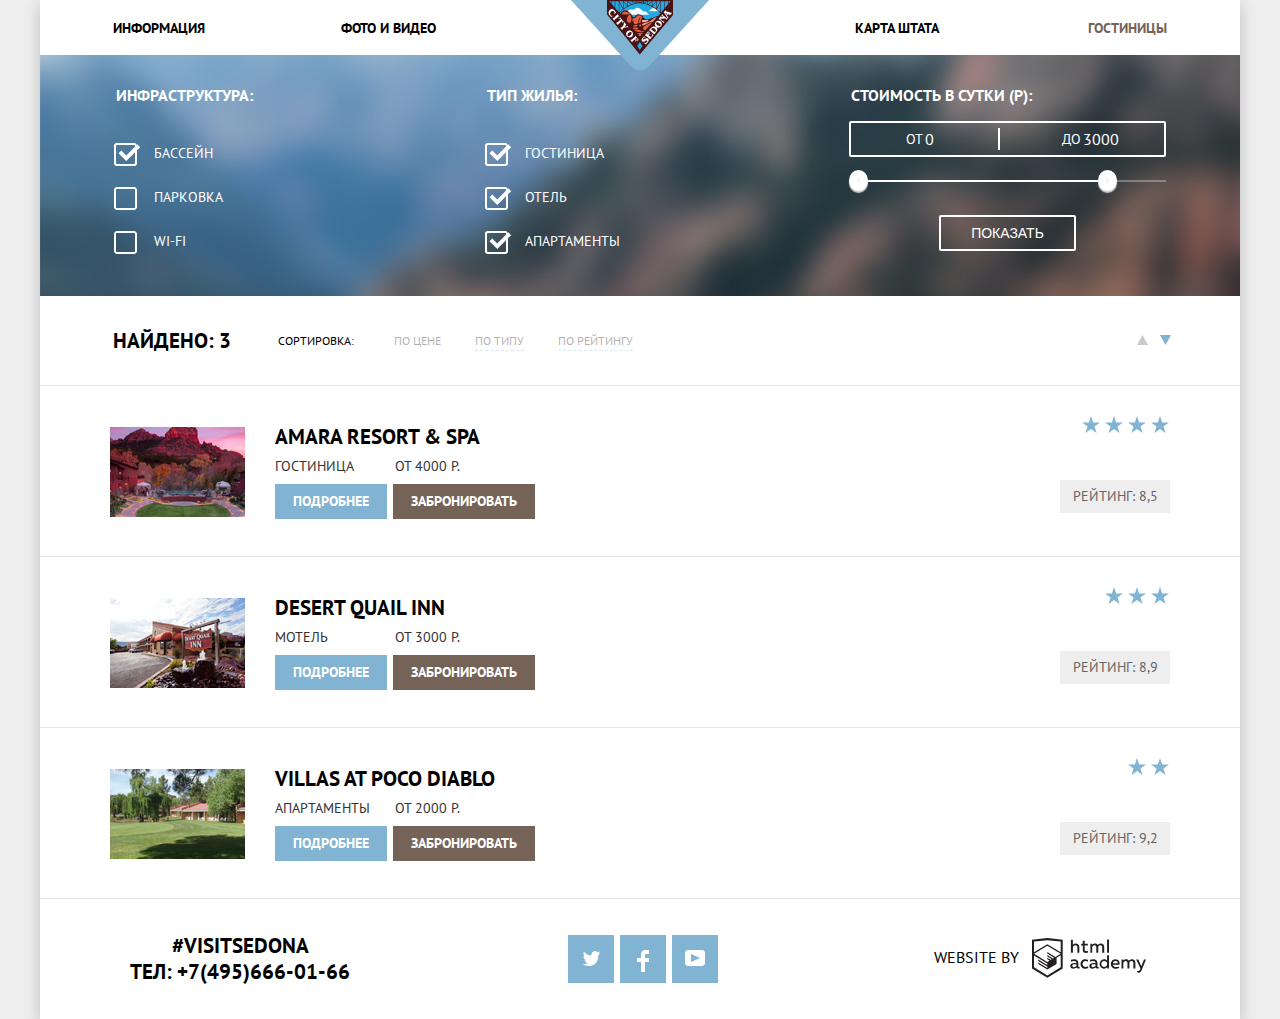
==== commit f3ebf4a1: "hw" ====
--- a/Catalog.html
+++ b/Catalog.html
@@ -42,7 +42,7 @@
                 </li>
             </ul>
         </fieldset>
-        <fieldset>  
+        <fieldset class="accomodation">  
             <legend>ТИП ЖИЛЬЯ:</legend>
             <ul>
                 <li class="filter-option filter-checkbox">
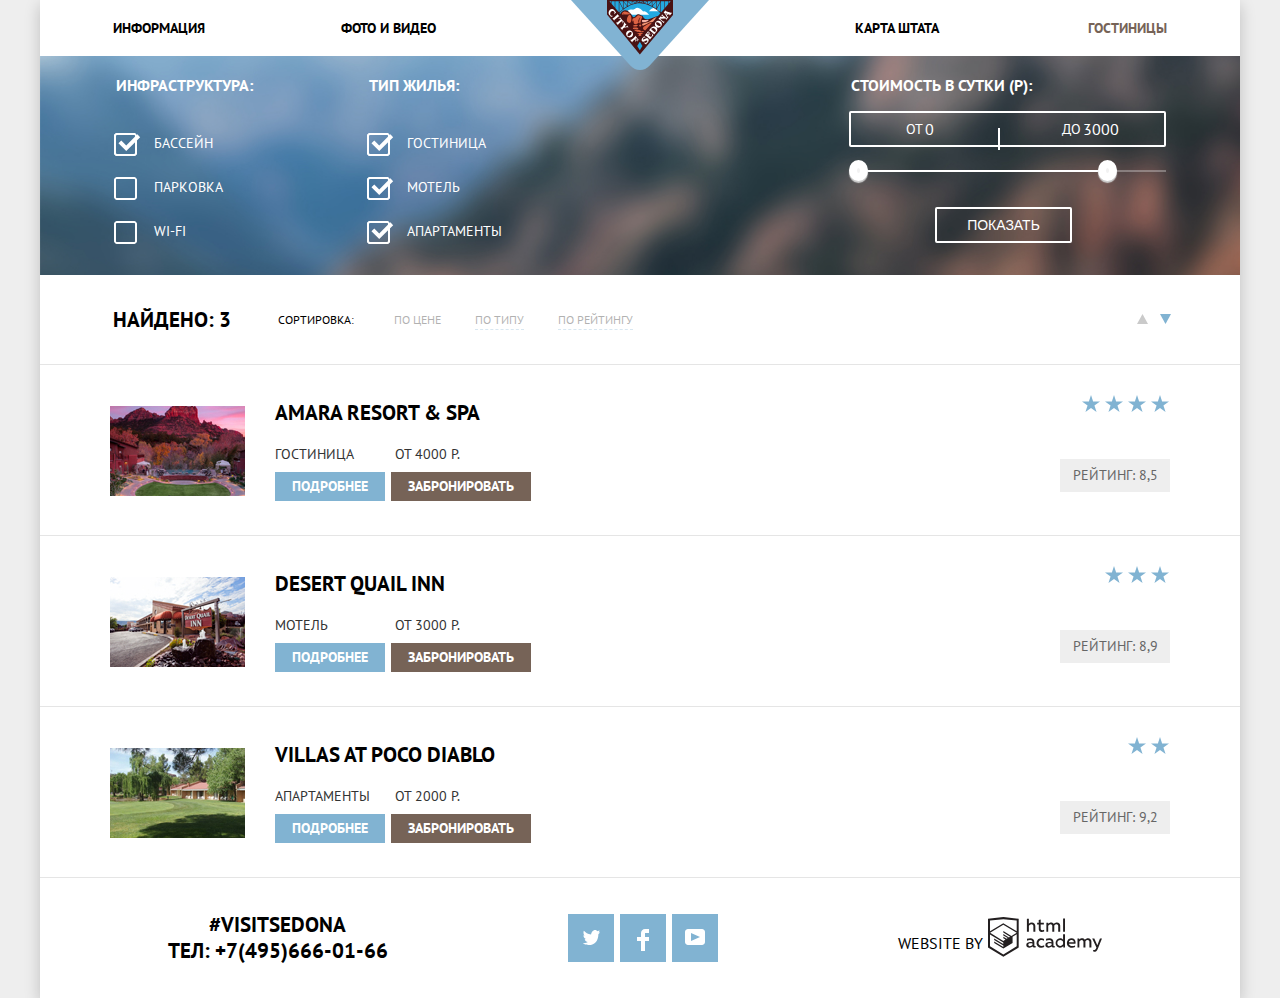
==== commit 42424ed9: "new" ====
--- a/Catalog.html
+++ b/Catalog.html
@@ -51,7 +51,7 @@
                 </li>
                 <li class="filter-option filter-checkbox">
                     <input class="visually-hidden filter-input-checkbox filter-input" type="checkbox" name="hotel" id="filter-hotel" checked>
-                    <label for="filter-hotel">отель</label>
+                    <label for="filter-hotel">мотель</label>
                 </li>
                 <li class="filter-option filter-checkbox">
                     <input class="visually-hidden filter-input-checkbox filter-input" type="checkbox" name="apartment" id="filter-apartment" checked>
@@ -169,8 +169,8 @@
     </section>
     <footer class="main-footer">
         <section class="footer-contacts">
-            <p>#VISITSEDONA<br>
-                ТЕЛ: <a href="tel:+74956660166">+7(495)666-01-66</a>
+            <p class="hashtag">#VISITSEDONA</p>
+                <p class="phone-number">ТЕЛ: <a href="tel:+74956660166">+7(495)666-01-66</a>
             </p>
         </section>
         <section class="footer-social">
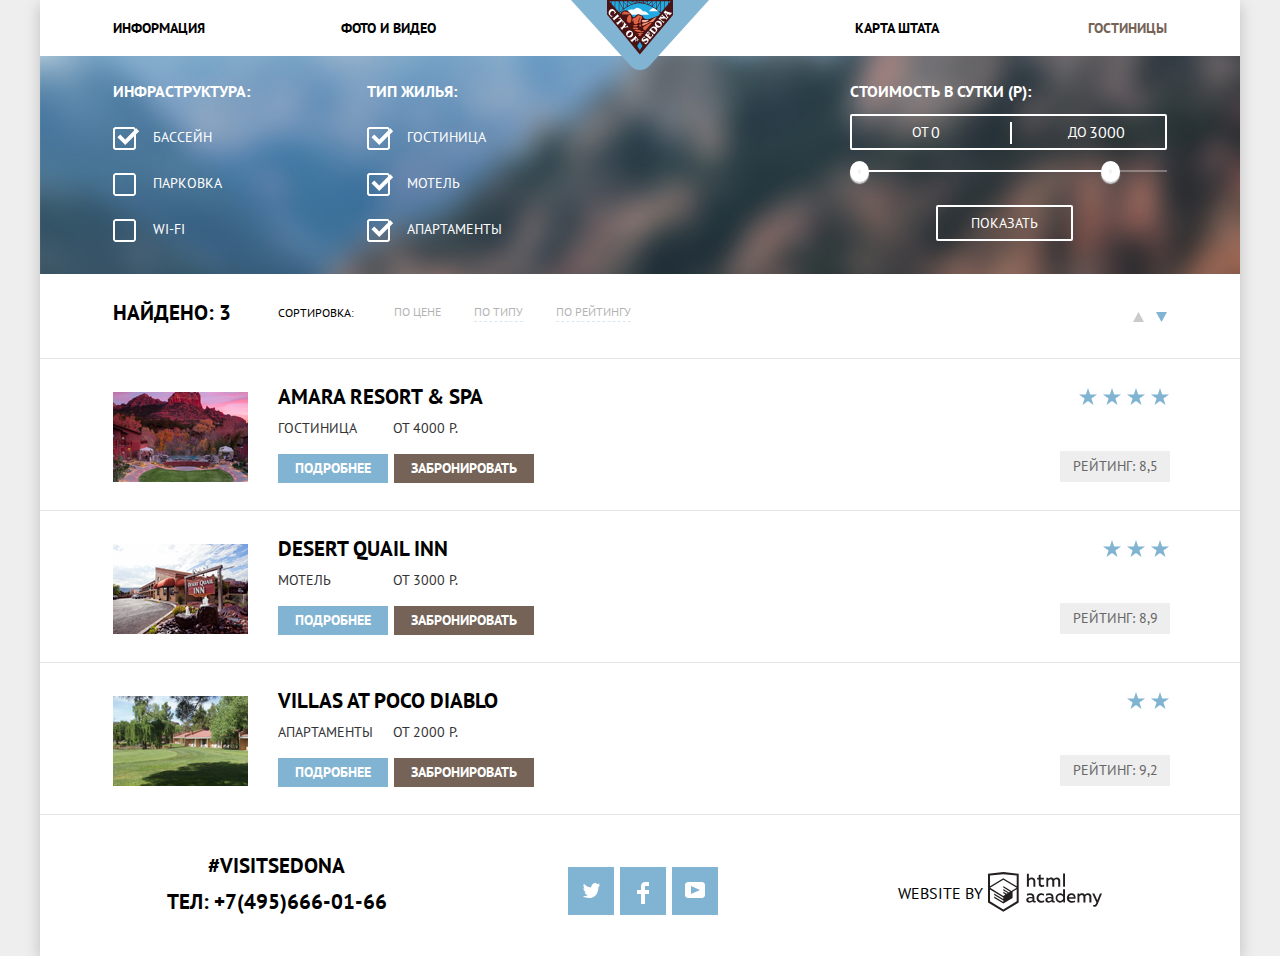
==== commit f936efe4: "защита" ====
--- a/Catalog.html
+++ b/Catalog.html
@@ -4,115 +4,135 @@
     <meta charset="utf-8">
     <title>HTML Academy: Седона</title>
     <link rel="stylesheet" href="https://fonts.googleapis.com/css2?family=PT+Sans:wght@400;700&;display=swap">
-    <link rel="stylesheet" href="normalize.css">
+    <link rel="stylesheet" href="css\normalize.css">
     <link rel="stylesheet" href="css\style.css">
   </head>
   <body class="page-body">
     <div class="main-wrapper">
-  <header class="main-header">
-      <nav class="main-nav">
-          <a href="index.html" class="main-header-logo">
-              <img src="img/logos.svg" alt="Логотип городка Седона">
-          </a>
-          <ul class="site-nav">
-              <li class="nav-left"><a href="blank.html">Информация</a></li>
-              <li class="nav-left"><a href="blank.html">Фото и видео</a></li>
-              <li class="nav-right nav-state-map"><a href="blank.html">Карта штата</a></li>
-              <li class="nav-active nav-right"><a href="blank.html">Гостиницы</a></li>
-          </ul> 
-      </nav>
-  </header>
-    <section>
-        <h2 class="visually-hidden">Фильтр жилья</h2>
-        <form class="filter" method="get" action="#">
-        <fieldset>
-            <legend>инфраструктура:</legend>
-            <ul>
-                <li class="filter-option filter-checkbox">
-                    <input class="visually-hidden filter-input-checkbox filter-input" type="checkbox" name="pool" id="filter-pool" checked>
-                    <label for="filter-pool">бассейн</label>
-                </li>
-                <li class="filter-option filter-checkbox">
-                    <input class="visually-hidden filter-input-checkbox filter-input" type="checkbox" name="parking" id="filter-parking">
-                    <label for="filter-parking">парковка</label>
-                </li>
-                <li class="filter-option filter-checkbox">
-                    <input class="visually-hidden filter-input-checkbox filter-input" type="checkbox" name="wi-fi" id="filter-wi-fi">
-                    <label for="filter-wi-fi">WI-FI</label>
-                </li>
-            </ul>
-        </fieldset>
-        <fieldset class="accomodation">  
-            <legend>ТИП ЖИЛЬЯ:</legend>
-            <ul>
-                <li class="filter-option filter-checkbox">
-                    <input class="visually-hidden filter-input-checkbox filter-input" type="checkbox" name="inn" id="filter-inn" checked>
-                    <label for="filter-inn">гостиница</label>
-                </li>
-                <li class="filter-option filter-checkbox">
-                    <input class="visually-hidden filter-input-checkbox filter-input" type="checkbox" name="hotel" id="filter-hotel" checked>
-                    <label for="filter-hotel">мотель</label>
-                </li>
-                <li class="filter-option filter-checkbox">
-                    <input class="visually-hidden filter-input-checkbox filter-input" type="checkbox" name="apartment" id="filter-apartment" checked>
-                    <label for="filter-apartment">Апартаменты</label>
-                </li>
-            </ul>
-        </fieldset> 
-        <fieldset class="filter-item">
-            <legend>стоимость в сутки (р):</legend>
-            <div class="range-filter">
-                <div class="price-controls">
-                    <label class="min-price">от</label>
-                    <input type="number" name="min-price" value="0">
-                    <label class="max-price">до</label>
-                    <input type="number" name="max-price" value="3000">
-                </div>
-                <div class="range-controls">
-                    <div class="scale">
-                        <div class="bar"></div>
-                    </div>
-                    <div class="toggle toggle-min" tabindex="0"></div>
-                    <div class="toggle toggle-max" tabindex="0"></div>
-                </div>
-                <button type="button" class="show-button">Показать</button>
+        <header class="main-header">
+            <nav class="main-nav">
+                <a href="index.html" class="main-header-logo">
+                    <img src="img/logos.svg" alt="Логотип городка Седона">
+                </a>
+                <ul class="site-nav">
+                    <li class="nav-left"><a href="blank.html">Информация</a></li>
+                    <li class="nav-left"><a href="blank.html">Фото и видео</a></li>
+                    <li class="nav-right nav-state-map"><a href="blank.html">Карта штата</a></li>
+                    <li class="nav-active nav-right"><a href="blank.html">Гостиницы</a></li>
+                </ul> 
+            </nav>
+        </header>
+        <section>
+            <h2 class="visually-hidden">Фильтр жилья</h2>
+            <form class="filter" method="get" action="#">
+            <fieldset>
+                <legend>инфраструктура:</legend>
+                <ul>
+                    <li class="filter-option filter-checkbox">
+                        <input class="visually-hidden filter-input-checkbox filter-input" type="checkbox" name="pool" id="filter-pool" checked>
+                        <label for="filter-pool">бассейн</label>
+                    </li>
+                    <li class="filter-option filter-checkbox">
+                        <input class="visually-hidden filter-input-checkbox filter-input" type="checkbox" name="parking" id="filter-parking">
+                        <label for="filter-parking">парковка</label>
+                    </li>
+                    <li class="filter-option filter-checkbox">
+                        <input class="visually-hidden filter-input-checkbox filter-input" type="checkbox" name="wi-fi" id="filter-wi-fi">
+                        <label for="filter-wi-fi">WI-FI</label>
+                    </li>
+                </ul>
+            </fieldset>
+            <fieldset class="accomodation">  
+                <legend>ТИП ЖИЛЬЯ:</legend>
+                <ul>
+                    <li class="filter-option filter-checkbox">
+                        <input class="visually-hidden filter-input-checkbox filter-input" type="checkbox" name="inn" id="filter-inn" checked>
+                        <label for="filter-inn">гостиница</label>
+                    </li>
+                    <li class="filter-option filter-checkbox">
+                        <input class="visually-hidden filter-input-checkbox filter-input" type="checkbox" name="hotel" id="filter-hotel" checked>
+                        <label for="filter-hotel">мотель</label>
+                    </li>
+                    <li class="filter-option filter-checkbox">
+                        <input class="visually-hidden filter-input-checkbox filter-input" type="checkbox" name="apartment" id="filter-apartment" checked>
+                        <label for="filter-apartment">Апартаменты</label>
+                    </li>
+                </ul>
+            </fieldset> 
+            <fieldset class="filter-item">
+                <legend>стоимость в сутки (р):</legend>
+                <div class="range-filter">
+                    <div class="price-controls">
+                        <label class="min-price">от</label>
+                        <input type="number" name="min-price" value="0">
+                        <label class="max-price">до</label>
+                        <input type="number" name="max-price" value="3000">
+                    </div>
+                    <div class="range-controls">
+                        <div class="scale">
+                            <div class="bar"></div>
+                        </div>
+                        <div class="toggle toggle-min" tabindex="0"></div>
+                        <div class="toggle toggle-max" tabindex="0"></div>
+                    </div>
+                    <button type="button" class="show-button">Показать</button>
+                </div>
+            </fieldset> 
+            </form>
+        </section>
+        <section class="catalog-section">
+            <h2 class="visually-hidden">Список гостиниц</h2>
+            <div class="sorted-header">
+                <p class="result">Найдено: 3</p>
+                <p class="sorted">Сортировка:</p>
+                <div class="sorted-by"> 
+                    <ul>
+                        <li class="sorted-active"><a href="#">По цене</a></li>
+                        <li class="sorted-inactive"><a href="#">По типу</a></li>
+                        <li class="sorted-inactive"><a href="#">По рейтингу</a></li>
+                    </ul>
+                    <div class="up-and-down">
+                        <a class="up" href="#">
+                            <span class="visually-hidden">Стрелка вверх</span>
+                            <svg width="11" height="10" viewBox="0 0 11 10" fill="none" xmlns="http://www.w3.org/2000/svg">
+                                <path d="M5.5 0L0 10H11L5.5 0Z" fill="#CACACA"/>
+                            </svg>
+                        </a>
+                        <a class="down" href="#">
+                            <span class="visually-hidden">Стрелка вниз</span>
+                            <svg width="11" height="10" viewBox="0 0 11 10" fill="none" xmlns="http://www.w3.org/2000/svg">
+                                <path d="M5.5 10L0 0H11" fill="#81B3D2"/>
+                            </svg>                        
+                        </a>
+                    </div>
+                </div>
             </div>
-        </fieldset> 
-    </form>
-    </section>
-    <section class="catalog-section">
-        <h2 class="visually-hidden">Список гостиниц</h2>
-        <div class="sorted-header">
-            <p class="result">Найдено: 3</p>
-            <p class="sorted">Сортировка:</p>
-            <div class="sorted-by"> 
-                <ul>
-                    <li class="sorted-active"><a href="#">По цене</a></li>
-                    <li class="sorted-inactive"><a href="#">По типу</a></li>
-                    <li class="sorted-inactive"><a href="#">По рейтингу</a></li>
-                </ul>
-                <div class="up-and-down">
-                    <a class="up" href="#">
-                        <span class="visually-hidden">Стрелка вверх</span>
-                        <svg width="11" height="10" viewBox="0 0 11 10" fill="none" xmlns="http://www.w3.org/2000/svg">
-                            <path d="M5.5 0L0 10H11L5.5 0Z" fill="#CACACA"/>
-                        </svg>
-                    </a>
-                    <a class="down" href="#">
-                        <span class="visually-hidden">Стрелка вниз</span>
-                        <svg width="11" height="10" viewBox="0 0 11 10" fill="none" xmlns="http://www.w3.org/2000/svg">
-                            <path d="M5.5 10L0 0H11" fill="#81B3D2"/>
-                        </svg>                        
-                    </a>
-                </div>
-            </div>
-        </div>
-        <ul class="hotel-list">
-            <li class="hotel-list-grid">
-                <img src="img\amara.jpg" width="135" height="90" alt="Amara resort & SPA">
+            <ul class="hotel-list">
+                <li class="hotel-list-grid">
+                    <img src="img\amara.jpg" width="135" height="90" alt="Amara resort & SPA">
+                    <div class="search-result">
+                        <h3 class="hotel-name"><a href="hotels.html">Amara resort & SPA</a></h3>
+                        <p class="price">Гостиница <span class="price-from">от 4000 р.</span></p>
+                        <div class="more-book-buttons">
+                            <a class="more" href="#">Подробнее</a>
+                            <a class="book" href="#">Забронировать</a>
+                        </div>
+                    </div>
+                    <div class="raiting-flex">
+                        <div class="raiting-stars">
+                            <span class="star"></span>
+                            <span class="star"></span>
+                            <span class="star"></span>
+                            <span class="star"></span>
+                        </div>
+                        <p class="raiting">Рейтинг: 8,5</p>
+                    </div>
+                </li>
+                <li class="hotel-list-grid">
+                    <img class="img-of-hotel" src="img\desert.jpg" width="135" height="90" alt="Desert quail inn">
                 <div class="search-result">
-                    <h3 class="hotel-name"><a href="hotels.html">Amara resort & SPA</a></h3>
-                    <p class="price">Гостиница <span class="price-from">от 4000 р.</span></p>
+                    <h3 class="hotel-name"><a href="hotels.html">Desert quail inn</a></h3>
+                    <p class="price">Мотель <span class="price-from">от 3000 р.</span></p>
                     <div class="more-book-buttons">
                         <a class="more" href="#">Подробнее</a>
                         <a class="book" href="#">Забронировать</a>
@@ -123,50 +143,30 @@
                         <span class="star"></span>
                         <span class="star"></span>
                         <span class="star"></span>
-                        <span class="star"></span>
-                    </div>
-                <p class="raiting">Рейтинг: 8,5</p>
-                </div>
-            </li>
-            <li class="hotel-list-grid">
-                <img class="img-of-hotel" src="img\desert.jpg" width="135" height="90" alt="Desert quail inn">
-            <div class="search-result">
-                <h3 class="hotel-name"><a href="hotels.html">Desert quail inn</a></h3>
-                <p class="price">Мотель <span class="price-from">от 3000 р.</span></p>
-                <div class="more-book-buttons">
-                    <a class="more" href="#">Подробнее</a>
-                    <a class="book" href="#">Забронировать</a>
-                </div>
-            </div>
-            <div class="raiting-flex">
-                <div class="raiting-stars">
-                    <span class="star"></span>
-                    <span class="star"></span>
-                    <span class="star"></span>
-                </div>
-                <p class="raiting">Рейтинг: 8,9</p>
-            </div>
-            </li>
-            <li class="hotel-list-grid">
-                <img src="img\villas.jpg" width="135" height="90" alt="Villas at poco diablo">
-                <div class="search-result">
-                    <h3 class="hotel-name"><a href="hotels.html">Villas at poco diablo</a></h3>
-                    <p class="price">Апартаменты <span class="price-from">от 2000 р.</span></p>
-                    <div class="more-book-buttons">
-                        <a class="more" href="#">Подробнее</a>
-                        <a class="book" href="#">Забронировать</a>
-                    </div>
-                </div>
-                <div class="raiting-flex">
-                    <div class="raiting-stars">
-                        <span class="star"></span>
-                        <span class="star"></span>
-                    </div>
-                    <p class="raiting">Рейтинг: 9,2</p>
-                </div>
-            </li>
-        </ul>
-    </section>
+                    </div>
+                    <p class="raiting">Рейтинг: 8,9</p>
+                </div>
+                </li>
+                <li class="hotel-list-grid">
+                    <img src="img\villas.jpg" width="135" height="90" alt="Villas at poco diablo">
+                    <div class="search-result">
+                        <h3 class="hotel-name"><a href="hotels.html">Villas at poco diablo</a></h3>
+                        <p class="price">Апартаменты <span class="price-from">от 2000 р.</span></p>
+                        <div class="more-book-buttons">
+                            <a class="more" href="#">Подробнее</a>
+                            <a class="book" href="#">Забронировать</a>
+                        </div>
+                    </div>
+                    <div class="raiting-flex">
+                        <div class="raiting-stars">
+                            <span class="star"></span>
+                            <span class="star"></span>
+                        </div>
+                        <p class="raiting">Рейтинг: 9,2</p>
+                    </div>
+                </li>
+            </ul>
+        </section>
     <footer class="main-footer">
         <section class="footer-contacts">
             <p class="hashtag">#VISITSEDONA</p>
